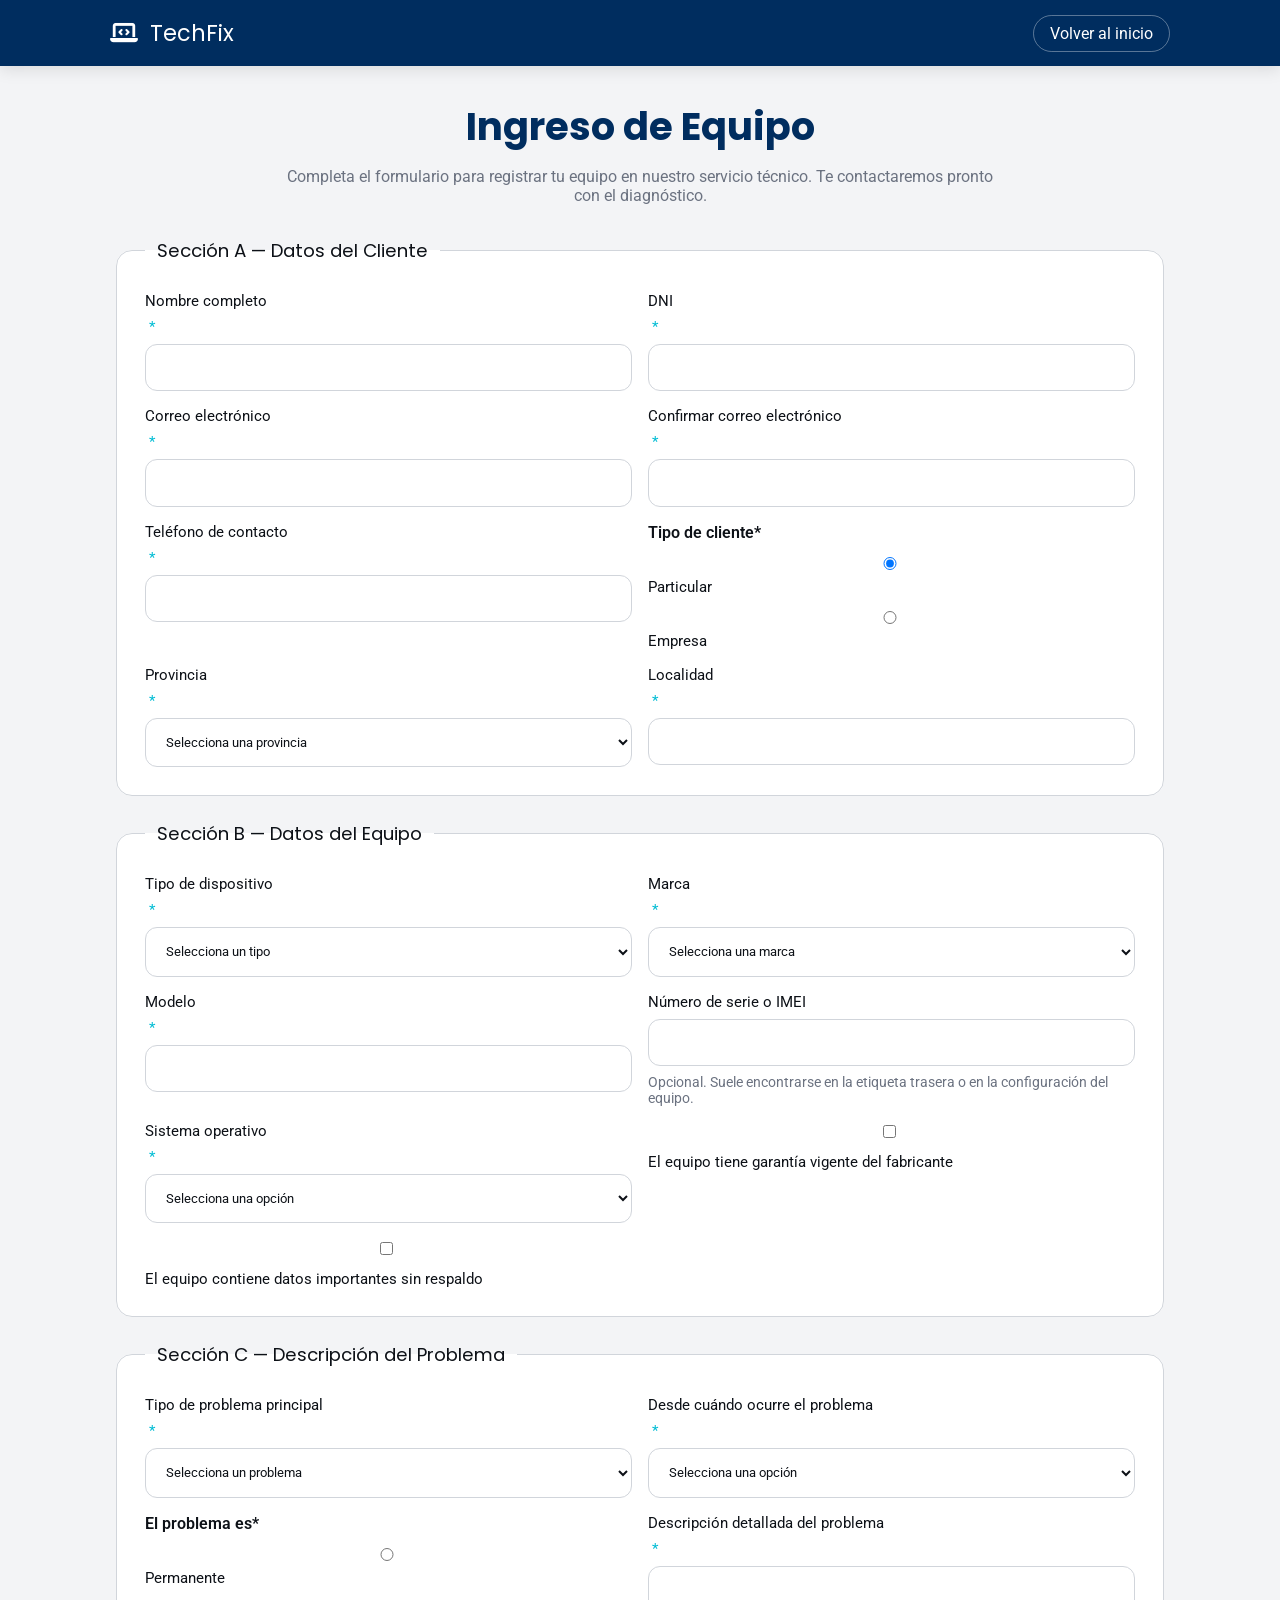
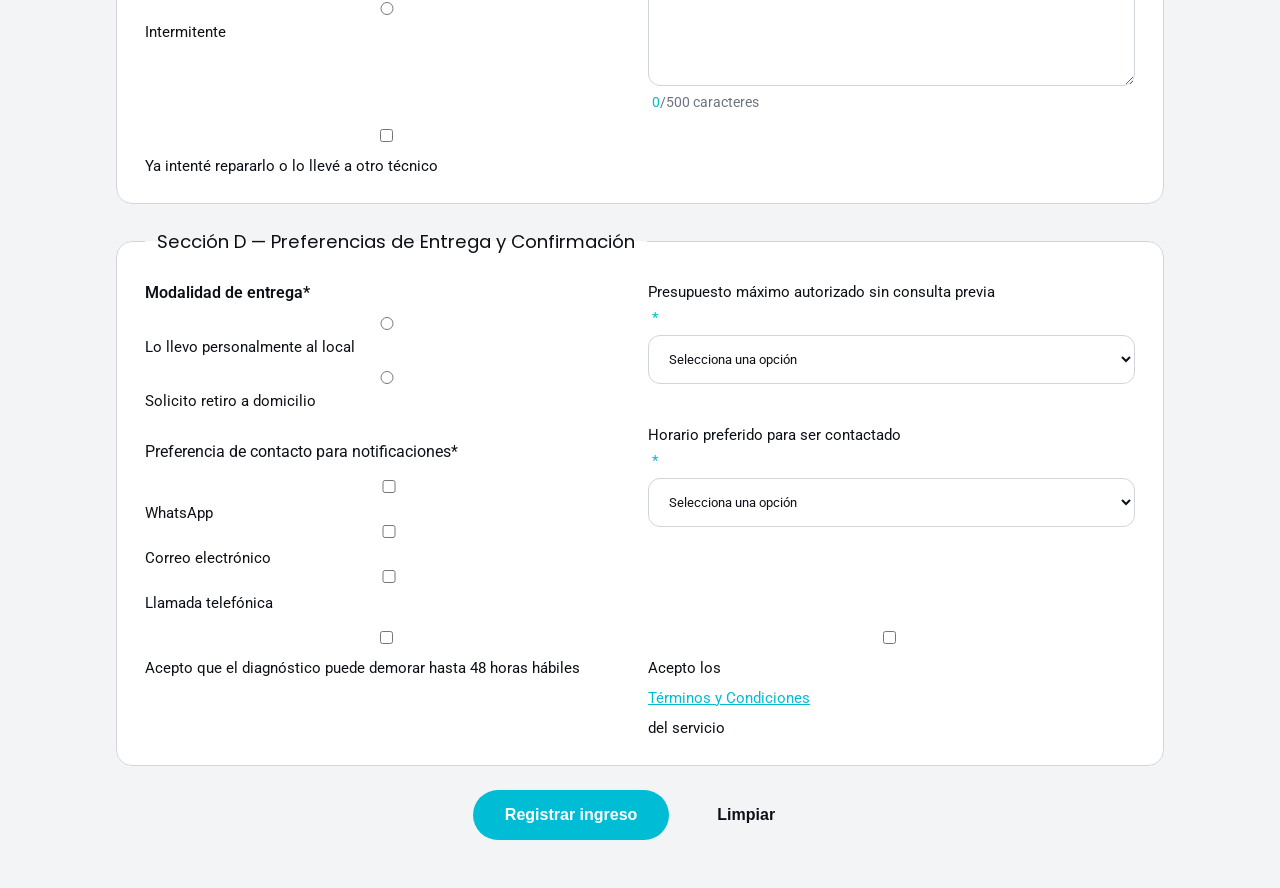
==== ingreso.html @ 7d595af9 "Fase 2: formulario de ingreso de equipo (Realizado por IA)" ====
<!DOCTYPE html>
<html lang="es">
<head>
    <meta charset="UTF-8">
    <meta name="viewport" content="width=device-width, initial-scale=1.0">
    <title>Ingreso de Equipo | TechFix</title>
    <link rel="stylesheet" href="ingreso.css">
    <link href="https://fonts.googleapis.com/css2?family=Roboto:wght@400;500;700&family=Poppins:wght@600;700&display=swap" rel="stylesheet">
    <link rel="stylesheet" href="https://cdnjs.cloudflare.com/ajax/libs/font-awesome/6.4.0/css/all.min.css">
</head>
<body>
    <header class="page-header">
        <div class="header-container">
            <a href="index.html" class="brand"><i class="fas fa-laptop-code"></i> TechFix</a>
            <nav class="header-nav">
                <a href="index.html">Volver al inicio</a>
            </nav>
        </div>
    </header>

    <main class="main-content">
        <section class="form-intro">
            <h1>Ingreso de Equipo</h1>
            <p>Completa el formulario para registrar tu equipo en nuestro servicio técnico. Te contactaremos pronto con el diagnóstico.</p>
        </section>

        <form id="ingreso-form" class="ingreso-form" novalidate>
            <fieldset>
                <legend>Sección A — Datos del Cliente</legend>
                <div class="form-grid">
                    <label for="nombre">Nombre completo<span>*</span>
                        <input type="text" id="nombre" name="nombre" required>
                    </label>
                    <label for="dni">DNI<span>*</span>
                        <input type="text" id="dni" name="dni" required>
                    </label>
                    <label for="email">Correo electrónico<span>*</span>
                        <input type="email" id="email" name="email" required>
                    </label>
                    <label for="confirm-email">Confirmar correo electrónico<span>*</span>
                        <input type="email" id="confirm-email" name="confirm-email" required>
                    </label>
                    <label for="telefono">Teléfono de contacto<span>*</span>
                        <input type="tel" id="telefono" name="telefono" required>
                    </label>
                    <div class="radio-group">
                        <p>Tipo de cliente<span>*</span></p>
                        <label><input type="radio" name="tipo-cliente" value="particular" checked> Particular</label>
                        <label><input type="radio" name="tipo-cliente" value="empresa"> Empresa</label>
                    </div>
                    <div id="empresa-fields" class="conditional hidden">
                        <label for="empresa-nombre">Nombre de la empresa
                            <input type="text" id="empresa-nombre" name="empresa-nombre">
                        </label>
                        <label for="cuit">CUIT
                            <input type="text" id="cuit" name="cuit">
                        </label>
                    </div>
                    <label for="provincia">Provincia<span>*</span>
                        <select id="provincia" name="provincia" required>
                            <option value="">Selecciona una provincia</option>
                            <option>Buenos Aires</option>
                            <option>Catamarca</option>
                            <option>Chaco</option>
                            <option>Chubut</option>
                            <option>Córdoba</option>
                            <option>Corrientes</option>
                            <option>Entre Ríos</option>
                            <option>Formosa</option>
                            <option>Jujuy</option>
                            <option>La Pampa</option>
                            <option>La Rioja</option>
                            <option>Mendoza</option>
                            <option>Misiones</option>
                            <option>Neuquén</option>
                            <option>Río Negro</option>
                            <option>Salta</option>
                            <option>San Juan</option>
                            <option>San Luis</option>
                            <option>Santa Cruz</option>
                            <option>Santa Fe</option>
                            <option>Santiago del Estero</option>
                            <option>Tierra del Fuego</option>
                            <option>Tucumán</option>
                        </select>
                    </label>
                    <label for="localidad">Localidad<span>*</span>
                        <input type="text" id="localidad" name="localidad" required>
                    </label>
                </div>
            </fieldset>

            <fieldset>
                <legend>Sección B — Datos del Equipo</legend>
                <div class="form-grid">
                    <label for="tipo-dispositivo">Tipo de dispositivo<span>*</span>
                        <select id="tipo-dispositivo" name="tipo-dispositivo" required>
                            <option value="">Selecciona un tipo</option>
                            <option>Notebook</option>
                            <option>Computador de escritorio</option>
                            <option>Impresora</option>
                            <option>Tablet</option>
                            <option>Teléfono móvil</option>
                            <option>Otro</option>
                        </select>
                    </label>
                    <div id="otro-dispositivo-field" class="conditional hidden">
                        <label for="otro-dispositivo">Especificar otro dispositivo
                            <input type="text" id="otro-dispositivo" name="otro-dispositivo">
                        </label>
                    </div>
                    <label for="marca">Marca<span>*</span>
                        <select id="marca" name="marca" required>
                            <option value="">Selecciona una marca</option>
                            <option>HP</option>
                            <option>Dell</option>
                            <option>Lenovo</option>
                            <option>Apple</option>
                            <option>Samsung</option>
                            <option>Asus</option>
                            <option>Acer</option>
                            <option>Otro</option>
                        </select>
                    </label>
                    <div id="otra-marca-field" class="conditional hidden">
                        <label for="otra-marca">Especificar otra marca
                            <input type="text" id="otra-marca" name="otra-marca">
                        </label>
                    </div>
                    <label for="modelo">Modelo<span>*</span>
                        <input type="text" id="modelo" name="modelo" required>
                    </label>
                    <label for="serie">Número de serie o IMEI
                        <input type="text" id="serie" name="serie">
                        <small>Opcional. Suele encontrarse en la etiqueta trasera o en la configuración del equipo.</small>
                    </label>
                    <label for="sistema-operativo">Sistema operativo<span>*</span>
                        <select id="sistema-operativo" name="sistema-operativo" required>
                            <option value="">Selecciona una opción</option>
                            <option>Windows 10</option>
                            <option>Windows 11</option>
                            <option>macOS</option>
                            <option>Linux</option>
                            <option>Android</option>
                            <option>iOS</option>
                            <option>No aplica / No sabe</option>
                        </select>
                    </label>
                    <label class="checkbox-label"><input type="checkbox" id="garantia" name="garantia"> El equipo tiene garantía vigente del fabricante</label>
                    <div id="garantia-field" class="conditional hidden">
                        <label for="orden-compra">Orden de compra o fecha de compra
                            <input type="text" id="orden-compra" name="orden-compra">
                        </label>
                    </div>
                    <label class="checkbox-label"><input type="checkbox" id="datos-importantes" name="datos-importantes"> El equipo contiene datos importantes sin respaldo</label>
                    <div class="advertencia hidden" id="advertencia-datos">
                        <i class="fas fa-exclamation-triangle"></i> TechFix no se responsabiliza por pérdida de datos. Realiza copias antes de entregar tu equipo.
                    </div>
                </div>
            </fieldset>

            <fieldset>
                <legend>Sección C — Descripción del Problema</legend>
                <div class="form-grid">
                    <label for="tipo-problema">Tipo de problema principal<span>*</span>
                        <select id="tipo-problema" name="tipo-problema" required>
                            <option value="">Selecciona un problema</option>
                            <option>No enciende</option>
                            <option>Pantalla dañada</option>
                            <option>Lentitud o rendimiento</option>
                            <option>Virus o malware</option>
                            <option>Problema de red o conectividad</option>
                            <option>Daño por líquido</option>
                            <option>Sonido</option>
                            <option>Otro</option>
                        </select>
                    </label>
                    <label for="desde">Desde cuándo ocurre el problema<span>*</span>
                        <select id="desde" name="desde" required>
                            <option value="">Selecciona una opción</option>
                            <option>Hoy</option>
                            <option>Hace algunos días</option>
                            <option>Hace semanas</option>
                            <option>Hace meses</option>
                        </select>
                    </label>
                    <div class="radio-group">
                        <p>El problema es<span>*</span></p>
                        <label><input type="radio" name="frecuencia" value="permanente" required> Permanente</label>
                        <label><input type="radio" name="frecuencia" value="intermitente"> Intermitente</label>
                    </div>
                    <label for="descripcion-problema">Descripción detallada del problema<span>*</span>
                        <textarea id="descripcion-problema" name="descripcion-problema" rows="5" minlength="20" maxlength="500" required></textarea>
                        <small><span id="contador-problema">0</span>/500 caracteres</small>
                    </label>
                    <label class="checkbox-label"><input type="checkbox" id="intento-reparar" name="intento-reparar"> Ya intenté repararlo o lo llevé a otro técnico</label>
                    <div id="detalle-intento" class="conditional hidden">
                        <label for="detalle-reparacion">Describe qué se hizo anteriormente
                            <textarea id="detalle-reparacion" name="detalle-reparacion" rows="4" maxlength="300"></textarea>
                            <small><span id="contador-intento">0</span>/300 caracteres</small>
                        </label>
                    </div>
                </div>
            </fieldset>

            <fieldset>
                <legend>Sección D — Preferencias de Entrega y Confirmación</legend>
                <div class="form-grid">
                    <div class="radio-group">
                        <p>Modalidad de entrega<span>*</span></p>
                        <label><input type="radio" name="entrega" value="local" required> Lo llevo personalmente al local</label>
                        <label><input type="radio" name="entrega" value="retiro"> Solicito retiro a domicilio</label>
                    </div>
                    <div id="direccion-retiro" class="conditional hidden">
                        <label for="direccion">Dirección completa para retiro
                            <input type="text" id="direccion" name="direccion">
                        </label>
                    </div>
                    <label for="presupuesto">Presupuesto máximo autorizado sin consulta previa<span>*</span>
                        <select id="presupuesto" name="presupuesto" required>
                            <option value="">Selecciona una opción</option>
                            <option>Hasta $5.000</option>
                            <option>Hasta $15.000</option>
                            <option>Hasta $30.000</option>
                            <option>Sin límite</option>
                            <option>Necesito consultar antes de aprobar cualquier gasto</option>
                        </select>
                    </label>
                    <div class="checkbox-group obligatorio">
                        <p>Preferencia de contacto para notificaciones<span>*</span></p>
                        <label><input type="checkbox" name="contacto" value="whatsapp"> WhatsApp</label>
                        <label><input type="checkbox" name="contacto" value="correo"> Correo electrónico</label>
                        <label><input type="checkbox" name="contacto" value="telefono"> Llamada telefónica</label>
                    </div>
                    <label for="horario">Horario preferido para ser contactado<span>*</span>
                        <select id="horario" name="horario" required>
                            <option value="">Selecciona una opción</option>
                            <option>Mañana 9 a 12</option>
                            <option>Tarde 12 a 17</option>
                            <option>Tarde-noche 17 a 20</option>
                            <option>Indistinto</option>
                        </select>
                    </label>
                    <label class="checkbox-label"><input type="checkbox" id="acepta-diagnostico" name="acepta-diagnostico" required> Acepto que el diagnóstico puede demorar hasta 48 horas hábiles</label>
                    <label class="checkbox-label"><input type="checkbox" id="acepta-terminos" name="acepta-terminos" required> Acepto los <a href="#">Términos y Condiciones</a> del servicio</label>
                    <div class="error-message" id="contacto-error">Selecciona al menos una forma de contacto.</div>
                </div>
            </fieldset>

            <div class="form-actions">
                <button type="submit" class="btn-submit">Registrar ingreso</button>
                <button type="reset" class="btn-reset">Limpiar</button>
            </div>
        </form>
    </main>

    <script>
        const tipoClienteRadios = document.querySelectorAll('input[name="tipo-cliente"]');
        const empresaFields = document.getElementById('empresa-fields');
        const tipoDispositivo = document.getElementById('tipo-dispositivo');
        const otroDispositivoField = document.getElementById('otro-dispositivo-field');
        const marcaSelect = document.getElementById('marca');
        const otraMarcaField = document.getElementById('otra-marca-field');
        const garantiaCheckbox = document.getElementById('garantia');
        const garantiaField = document.getElementById('garantia-field');
        const datosImportantesCheckbox = document.getElementById('datos-importantes');
        const advertenciaDatos = document.getElementById('advertencia-datos');
        const intentoRepararCheckbox = document.getElementById('intento-reparar');
        const detalleIntento = document.getElementById('detalle-intento');
        const entregaRadios = document.querySelectorAll('input[name="entrega"]');
        const direccionRetiro = document.getElementById('direccion-retiro');
        const form = document.getElementById('ingreso-form');
        const contactoError = document.getElementById('contacto-error');
        const descripcionProblema = document.getElementById('descripcion-problema');
        const contadorProblema = document.getElementById('contador-problema');
        const detalleReparacion = document.getElementById('detalle-reparacion');
        const contadorIntento = document.getElementById('contador-intento');

        tipoClienteRadios.forEach(radio => {
            radio.addEventListener('change', () => {
                empresaFields.classList.toggle('hidden', radio.value !== 'empresa');
            });
        });

        tipoDispositivo.addEventListener('change', () => {
            otroDispositivoField.classList.toggle('hidden', tipoDispositivo.value !== 'Otro');
        });

        marcaSelect.addEventListener('change', () => {
            otraMarcaField.classList.toggle('hidden', marcaSelect.value !== 'Otro');
        });

        garantiaCheckbox.addEventListener('change', () => {
            garantiaField.classList.toggle('hidden', !garantiaCheckbox.checked);
        });

        datosImportantesCheckbox.addEventListener('change', () => {
            advertenciaDatos.classList.toggle('hidden', !datosImportantesCheckbox.checked);
        });

        intentoRepararCheckbox.addEventListener('change', () => {
            detalleIntento.classList.toggle('hidden', !intentoRepararCheckbox.checked);
        });

        entregaRadios.forEach(radio => {
            radio.addEventListener('change', () => {
                direccionRetiro.classList.toggle('hidden', radio.value !== 'retiro');
            });
        });

        descripcionProblema.addEventListener('input', () => {
            contadorProblema.textContent = descripcionProblema.value.length;
        });

        detalleReparacion.addEventListener('input', () => {
            contadorIntento.textContent = detalleReparacion.value.length;
        });

        form.addEventListener('submit', (event) => {
            const contactoSeleccionado = Array.from(document.querySelectorAll('input[name="contacto"]')).some(input => input.checked);
            if (!contactoSeleccionado) {
                event.preventDefault();
                contactoError.classList.add('visible');
                document.querySelector('input[name="contacto"]').focus();
            } else {
                contactoError.classList.remove('visible');
                alert('Ingreso registrado correctamente. Nos contactaremos pronto.');
            }
        });

        form.addEventListener('reset', () => {
            setTimeout(() => {
                empresaFields.classList.add('hidden');
                otroDispositivoField.classList.add('hidden');
                otraMarcaField.classList.add('hidden');
                garantiaField.classList.add('hidden');
                advertenciaDatos.classList.add('hidden');
                detalleIntento.classList.add('hidden');
                direccionRetiro.classList.add('hidden');
                contadorProblema.textContent = '0';
                contadorIntento.textContent = '0';
                contactoError.classList.remove('visible');
            }, 0);
        });
    </script>
</body>
</html>
---- ingreso.css ----
:root {
    --color-primary: #002d5f;
    --color-secondary: #6b7280;
    --color-accent: #00bcd4;
    --color-light: #f3f4f6;
    --color-dark: #0d1117;
    --color-white: #ffffff;
    --color-border: #d1d5db;
    --font-title: 'Poppins', sans-serif;
    --font-body: 'Roboto', sans-serif;
}

* {
    box-sizing: border-box;
}

body {
    margin: 0;
    font-family: var(--font-body);
    background-color: var(--color-light);
    color: var(--color-dark);
}

a {
    color: var(--color-accent);
}

.page-header {
    background-color: var(--color-primary);
    padding: 1rem 0;
    color: var(--color-white);
    box-shadow: 0 4px 15px rgba(0, 0, 0, 0.1);
}

.header-container {
    max-width: 1100px;
    margin: 0 auto;
    padding: 0 20px;
    display: flex;
    justify-content: space-between;
    align-items: center;
}

.brand {
    display: inline-flex;
    align-items: center;
    gap: 0.75rem;
    font-family: var(--font-title);
    font-size: 1.4rem;
    text-decoration: none;
    color: var(--color-white);
}

.header-nav a {
    text-decoration: none;
    color: var(--color-white);
    border: 1px solid rgba(255,255,255,0.35);
    padding: 0.5rem 1rem;
    border-radius: 999px;
    transition: background-color 0.25s ease;
}

.header-nav a:hover {
    background-color: rgba(255,255,255,0.15);
}

.main-content {
    max-width: 1100px;
    margin: 2rem auto 3rem;
    padding: 0 20px;
}

.form-intro {
    text-align: center;
    margin-bottom: 2rem;
}

.form-intro h1 {
    font-family: var(--font-title);
    font-size: 2.4rem;
    margin-bottom: 0.75rem;
    color: var(--color-primary);
}

.form-intro p {
    color: var(--color-secondary);
    font-size: 1rem;
    max-width: 720px;
    margin: 0 auto;
}

.ingreso-form {
    display: grid;
    gap: 1.5rem;
}

fieldset {
    border: 1px solid var(--color-border);
    border-radius: 16px;
    padding: 1.75rem;
    background-color: var(--color-white);
}

legend {
    font-family: var(--font-title);
    font-size: 1.15rem;
    padding: 0 0.75rem;
}

.form-grid {
    display: grid;
    gap: 1rem;
}

label {
    display: flex;
    flex-direction: column;
    gap: 0.5rem;
    font-size: 0.95rem;
    color: var(--color-dark);
}

label span {
    color: var(--color-accent);
    margin-left: 0.25rem;
}

input[type="text"],
input[type="email"],
input[type="tel"],
select,
textarea {
    width: 100%;
    padding: 0.95rem 1rem;
    border: 1px solid var(--color-border);
    border-radius: 12px;
    background-color: #ffffff;
    color: var(--color-dark);
    font-family: var(--font-body);
    transition: border-color 0.25s ease, box-shadow 0.25s ease;
}

input:focus,
select:focus,
textarea:focus {
    outline: none;
    border-color: var(--color-accent);
    box-shadow: 0 0 0 3px rgba(0, 188, 212, 0.12);
}

textarea {
    min-height: 120px;
    resize: vertical;
}

small {
    color: var(--color-secondary);
    font-size: 0.85rem;
}

.checkbox-label,
.radio-group {
    display: flex;
    flex-direction: column;
    gap: 0.75rem;
}

.checkbox-label input,
.radio-group input {
    margin-right: 0.5rem;
}

.radio-group p {
    margin: 0;
    font-weight: 600;
}

.form-actions {
    display: flex;
    flex-wrap: wrap;
    gap: 1rem;
    justify-content: center;
}

.btn-submit,
.btn-reset {
    border: none;
    border-radius: 999px;
    padding: 1rem 2rem;
    font-size: 1rem;
    font-weight: 700;
    cursor: pointer;
    transition: transform 0.25s ease, box-shadow 0.25s ease;
}

.btn-submit {
    background-color: var(--color-accent);
    color: var(--color-white);
}

.btn-reset {
    background-color: #f3f4f6;
    color: var(--color-dark);
}

.btn-submit:hover,
.btn-reset:hover {
    transform: translateY(-2px);
}

.conditional.hidden,
.advertencia.hidden {
    display: none;
}

.advertencia {
    padding: 0.95rem 1rem;
    background-color: #fff4e5;
    color: #92400e;
    border: 1px solid #fbbf24;
    border-radius: 12px;
    display: flex;
    align-items: center;
    gap: 0.75rem;
    font-size: 0.95rem;
}

.error-message {
    color: #b91c1c;
    font-size: 0.95rem;
    display: none;
}

.error-message.visible {
    display: block;
}

@media (min-width: 768px) {
    .form-grid {
        grid-template-columns: repeat(2, minmax(0, 1fr));
        align-items: start;
    }

    .form-grid label, .form-grid .checkbox-label, .form-grid .radio-group {
        width: 100%;
    }
}

@media (min-width: 1024px) {
    .main-content {
        padding: 0 24px;
    }
}

@media (max-width: 767px) {
    .form-grid {
        display: grid;
        gap: 1rem;
    }

    .header-container {
        flex-direction: column;
        align-items: flex-start;
        gap: 1rem;
    }
}
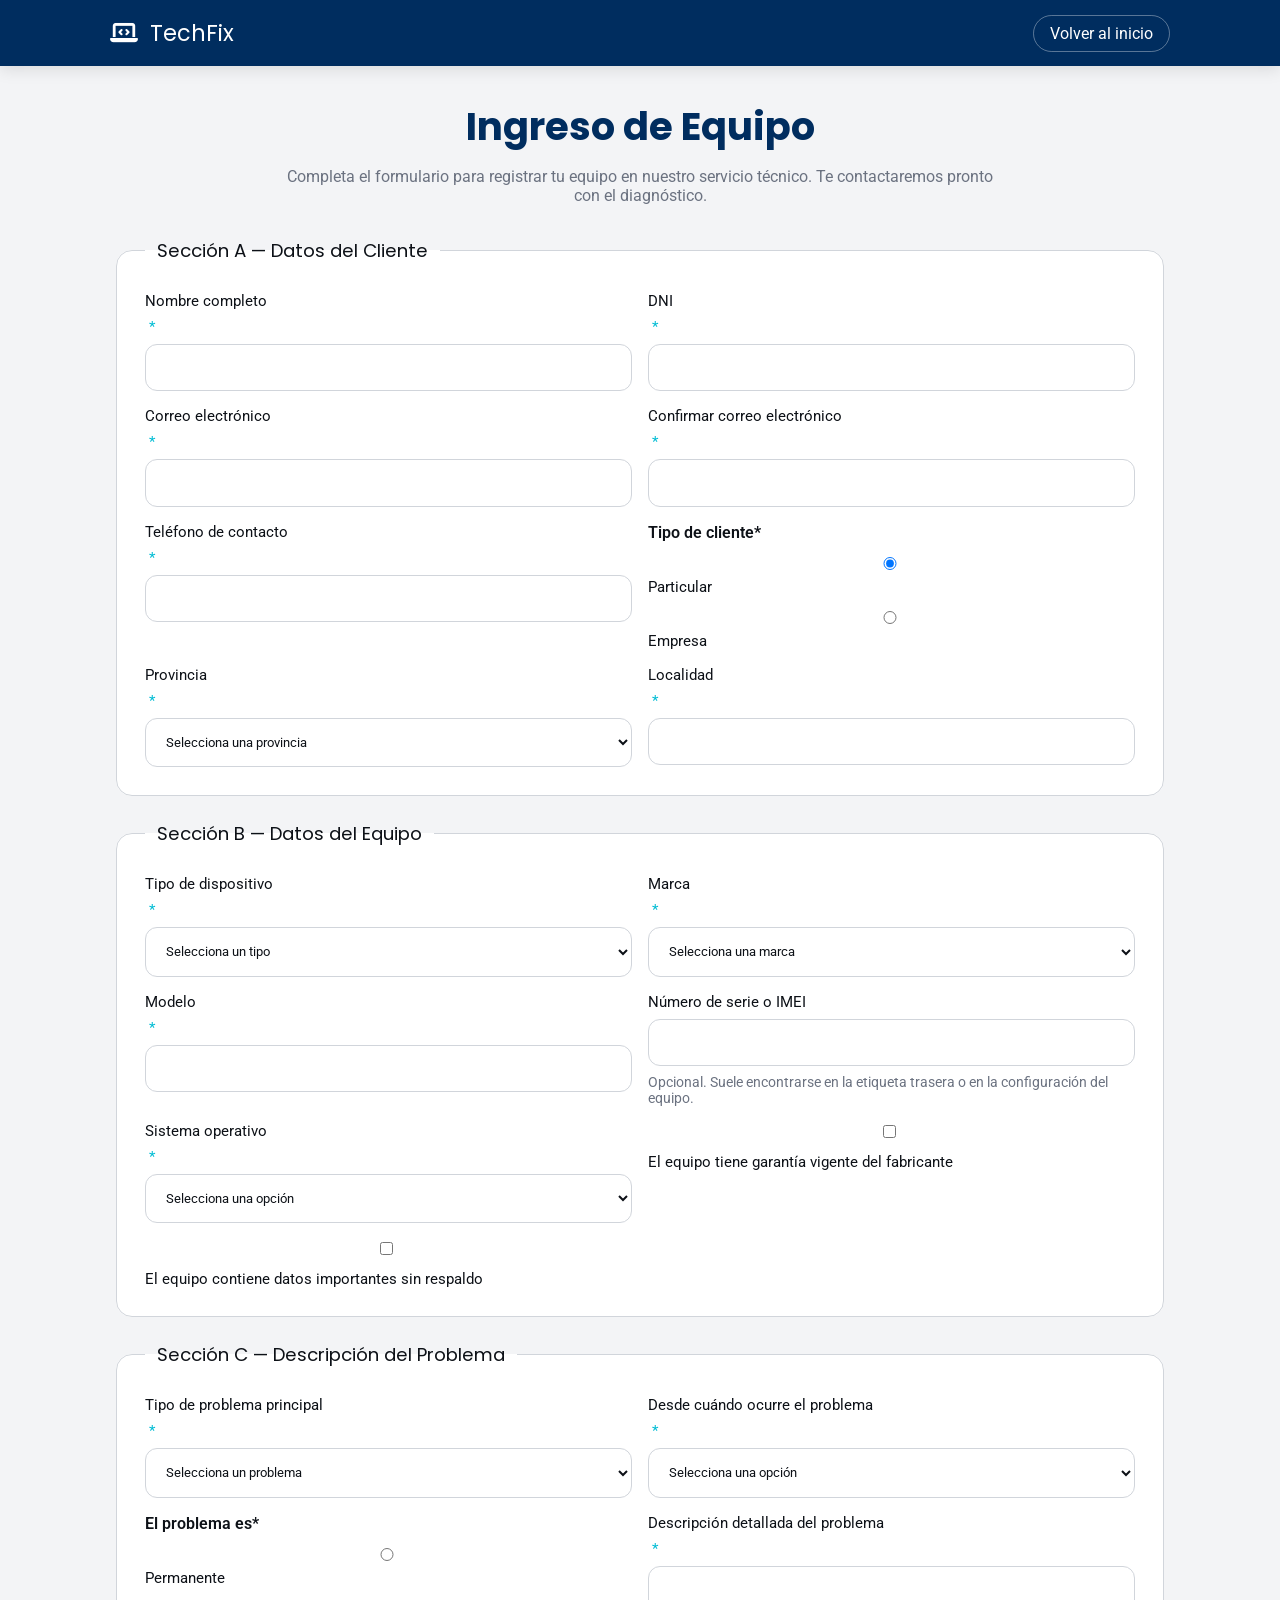
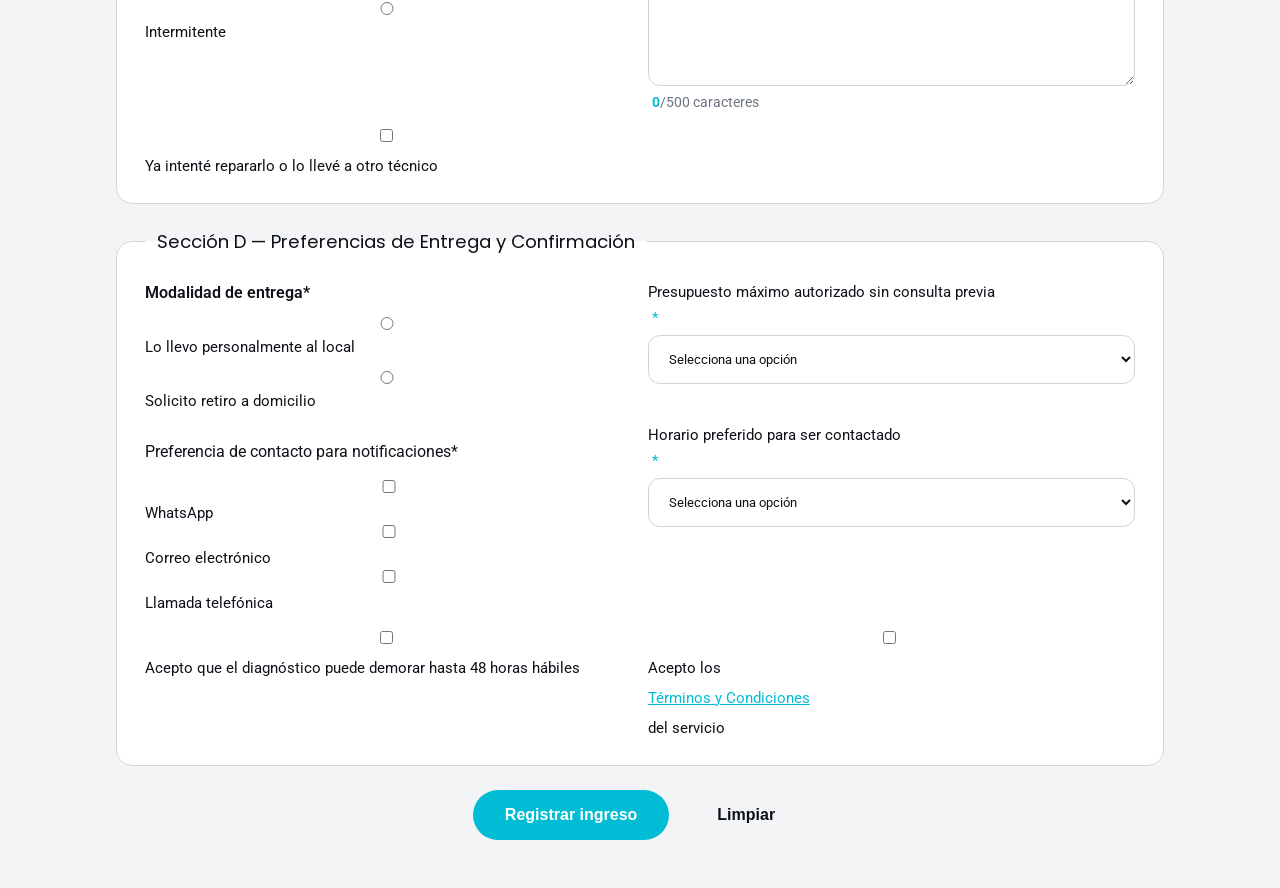
==== commit adb0d587: "Fase:3 seccion D y ligeras correcciones" ====
--- a/ingreso.html
+++ b/ingreso.html
@@ -25,6 +25,7 @@
         </section>
 
         <form id="ingreso-form" class="ingreso-form" novalidate>
+            <div id="form-errors" class="form-errors hidden" aria-live="assertive"></div>
             <fieldset>
                 <legend>Sección A — Datos del Cliente</legend>
                 <div class="form-grid">
@@ -43,7 +44,7 @@
                     <label for="telefono">Teléfono de contacto<span>*</span>
                         <input type="tel" id="telefono" name="telefono" required>
                     </label>
-                    <div class="radio-group">
+                    <div class="radio-group" id="tipo-cliente-group">
                         <p>Tipo de cliente<span>*</span></p>
                         <label><input type="radio" name="tipo-cliente" value="particular" checked> Particular</label>
                         <label><input type="radio" name="tipo-cliente" value="empresa"> Empresa</label>
@@ -184,7 +185,7 @@
                             <option>Hace meses</option>
                         </select>
                     </label>
-                    <div class="radio-group">
+                    <div class="radio-group" id="frecuencia-group">
                         <p>El problema es<span>*</span></p>
                         <label><input type="radio" name="frecuencia" value="permanente" required> Permanente</label>
                         <label><input type="radio" name="frecuencia" value="intermitente"> Intermitente</label>
@@ -206,7 +207,7 @@
             <fieldset>
                 <legend>Sección D — Preferencias de Entrega y Confirmación</legend>
                 <div class="form-grid">
-                    <div class="radio-group">
+                    <div class="radio-group" id="entrega-group">
                         <p>Modalidad de entrega<span>*</span></p>
                         <label><input type="radio" name="entrega" value="local" required> Lo llevo personalmente al local</label>
                         <label><input type="radio" name="entrega" value="retiro"> Solicito retiro a domicilio</label>
@@ -226,7 +227,7 @@
                             <option>Necesito consultar antes de aprobar cualquier gasto</option>
                         </select>
                     </label>
-                    <div class="checkbox-group obligatorio">
+                    <div class="checkbox-group obligatorio" id="contacto-group">
                         <p>Preferencia de contacto para notificaciones<span>*</span></p>
                         <label><input type="checkbox" name="contacto" value="whatsapp"> WhatsApp</label>
                         <label><input type="checkbox" name="contacto" value="correo"> Correo electrónico</label>
@@ -252,96 +253,24 @@
                 <button type="reset" class="btn-reset">Limpiar</button>
             </div>
         </form>
+
+        <section id="confirmation-section" class="confirmation-section hidden">
+            <h2>Confirmación de ingreso</h2>
+            <p id="confirm-message">¡Tu solicitud de ingreso se recibió correctamente!</p>
+            <ul class="confirm-details">
+                <li><strong>Cliente:</strong> <span id="confirm-nombre"></span></li>
+                <li><strong>Tipo de dispositivo:</strong> <span id="confirm-dispositivo"></span></li>
+                <li><strong>Marca y modelo:</strong> <span id="confirm-marca-modelo"></span></li>
+                <li><strong>Modalidad de entrega:</strong> <span id="confirm-entrega"></span></li>
+                <li><strong>Número de orden de ingreso:</strong> <span id="confirm-orden"></span></li>
+            </ul>
+            <div class="confirmation-actions">
+                <a href="index.html" class="btn-reset">Volver al inicio</a>
+                <button id="btn-ingresar-otro" type="button" class="btn-submit">Ingresar otro equipo</button>
+            </div>
+        </section>
     </main>
 
-    <script>
-        const tipoClienteRadios = document.querySelectorAll('input[name="tipo-cliente"]');
-        const empresaFields = document.getElementById('empresa-fields');
-        const tipoDispositivo = document.getElementById('tipo-dispositivo');
-        const otroDispositivoField = document.getElementById('otro-dispositivo-field');
-        const marcaSelect = document.getElementById('marca');
-        const otraMarcaField = document.getElementById('otra-marca-field');
-        const garantiaCheckbox = document.getElementById('garantia');
-        const garantiaField = document.getElementById('garantia-field');
-        const datosImportantesCheckbox = document.getElementById('datos-importantes');
-        const advertenciaDatos = document.getElementById('advertencia-datos');
-        const intentoRepararCheckbox = document.getElementById('intento-reparar');
-        const detalleIntento = document.getElementById('detalle-intento');
-        const entregaRadios = document.querySelectorAll('input[name="entrega"]');
-        const direccionRetiro = document.getElementById('direccion-retiro');
-        const form = document.getElementById('ingreso-form');
-        const contactoError = document.getElementById('contacto-error');
-        const descripcionProblema = document.getElementById('descripcion-problema');
-        const contadorProblema = document.getElementById('contador-problema');
-        const detalleReparacion = document.getElementById('detalle-reparacion');
-        const contadorIntento = document.getElementById('contador-intento');
-
-        tipoClienteRadios.forEach(radio => {
-            radio.addEventListener('change', () => {
-                empresaFields.classList.toggle('hidden', radio.value !== 'empresa');
-            });
-        });
-
-        tipoDispositivo.addEventListener('change', () => {
-            otroDispositivoField.classList.toggle('hidden', tipoDispositivo.value !== 'Otro');
-        });
-
-        marcaSelect.addEventListener('change', () => {
-            otraMarcaField.classList.toggle('hidden', marcaSelect.value !== 'Otro');
-        });
-
-        garantiaCheckbox.addEventListener('change', () => {
-            garantiaField.classList.toggle('hidden', !garantiaCheckbox.checked);
-        });
-
-        datosImportantesCheckbox.addEventListener('change', () => {
-            advertenciaDatos.classList.toggle('hidden', !datosImportantesCheckbox.checked);
-        });
-
-        intentoRepararCheckbox.addEventListener('change', () => {
-            detalleIntento.classList.toggle('hidden', !intentoRepararCheckbox.checked);
-        });
-
-        entregaRadios.forEach(radio => {
-            radio.addEventListener('change', () => {
-                direccionRetiro.classList.toggle('hidden', radio.value !== 'retiro');
-            });
-        });
-
-        descripcionProblema.addEventListener('input', () => {
-            contadorProblema.textContent = descripcionProblema.value.length;
-        });
-
-        detalleReparacion.addEventListener('input', () => {
-            contadorIntento.textContent = detalleReparacion.value.length;
-        });
-
-        form.addEventListener('submit', (event) => {
-            const contactoSeleccionado = Array.from(document.querySelectorAll('input[name="contacto"]')).some(input => input.checked);
-            if (!contactoSeleccionado) {
-                event.preventDefault();
-                contactoError.classList.add('visible');
-                document.querySelector('input[name="contacto"]').focus();
-            } else {
-                contactoError.classList.remove('visible');
-                alert('Ingreso registrado correctamente. Nos contactaremos pronto.');
-            }
-        });
-
-        form.addEventListener('reset', () => {
-            setTimeout(() => {
-                empresaFields.classList.add('hidden');
-                otroDispositivoField.classList.add('hidden');
-                otraMarcaField.classList.add('hidden');
-                garantiaField.classList.add('hidden');
-                advertenciaDatos.classList.add('hidden');
-                detalleIntento.classList.add('hidden');
-                direccionRetiro.classList.add('hidden');
-                contadorProblema.textContent = '0';
-                contadorIntento.textContent = '0';
-                contactoError.classList.remove('visible');
-            }, 0);
-        });
-    </script>
+    <script src="validaciones.js"></script>
 </body>
 </html>
--- a/ingreso.css
+++ b/ingreso.css
@@ -235,6 +235,100 @@
     display: block;
 }
 
+.form-errors {
+    background-color: #fee2e2;
+    border: 1px solid #fca5a5;
+    color: #991b1b;
+    padding: 1rem 1.25rem;
+    border-radius: 12px;
+    font-size: 0.95rem;
+    margin-bottom: 1rem;
+}
+
+.form-errors.hidden {
+    display: none;
+}
+
+.form-errors ul {
+    margin: 0;
+    padding-left: 1.2rem;
+}
+
+.form-errors li {
+    margin-bottom: 0.5rem;
+}
+
+.hidden {
+    display: none !important;
+}
+
+.campo-error {
+    border-color: #dc2626 !important;
+    box-shadow: 0 0 0 3px rgba(220, 37, 58, 0.12);
+}
+
+.campo-ok {
+    border-color: #16a34a !important;
+    box-shadow: 0 0 0 3px rgba(22, 163, 74, 0.12);
+}
+
+.field-error-message {
+    color: #b91c1c;
+    font-size: 0.9rem;
+    margin-top: 0.35rem;
+}
+
+#contador-problema,
+#contador-intento {
+    font-weight: 700;
+}
+
+.contador-naranja {
+    color: #f59e0b;
+}
+
+.contador-rojo {
+    color: #dc2626;
+}
+
+.confirmation-section {
+    border: 1px solid var(--color-border);
+    border-radius: 16px;
+    padding: 1.75rem;
+    background-color: var(--color-white);
+    margin-top: 1.5rem;
+}
+
+.confirmation-section h2 {
+    font-family: var(--font-title);
+    color: var(--color-primary);
+    margin-top: 0;
+}
+
+.confirm-details {
+    list-style: none;
+    padding: 0;
+    margin: 1rem 0 0 0;
+}
+
+.confirm-details li {
+    margin-bottom: 0.75rem;
+    font-size: 0.95rem;
+}
+
+.confirmation-actions {
+    display: flex;
+    gap: 1rem;
+    flex-wrap: wrap;
+    margin-top: 1rem;
+}
+
+.confirmation-actions .btn-submit,
+.confirmation-actions .btn-reset {
+    min-width: 190px;
+    text-align: center;
+}
+
 @media (min-width: 768px) {
     .form-grid {
         grid-template-columns: repeat(2, minmax(0, 1fr));
